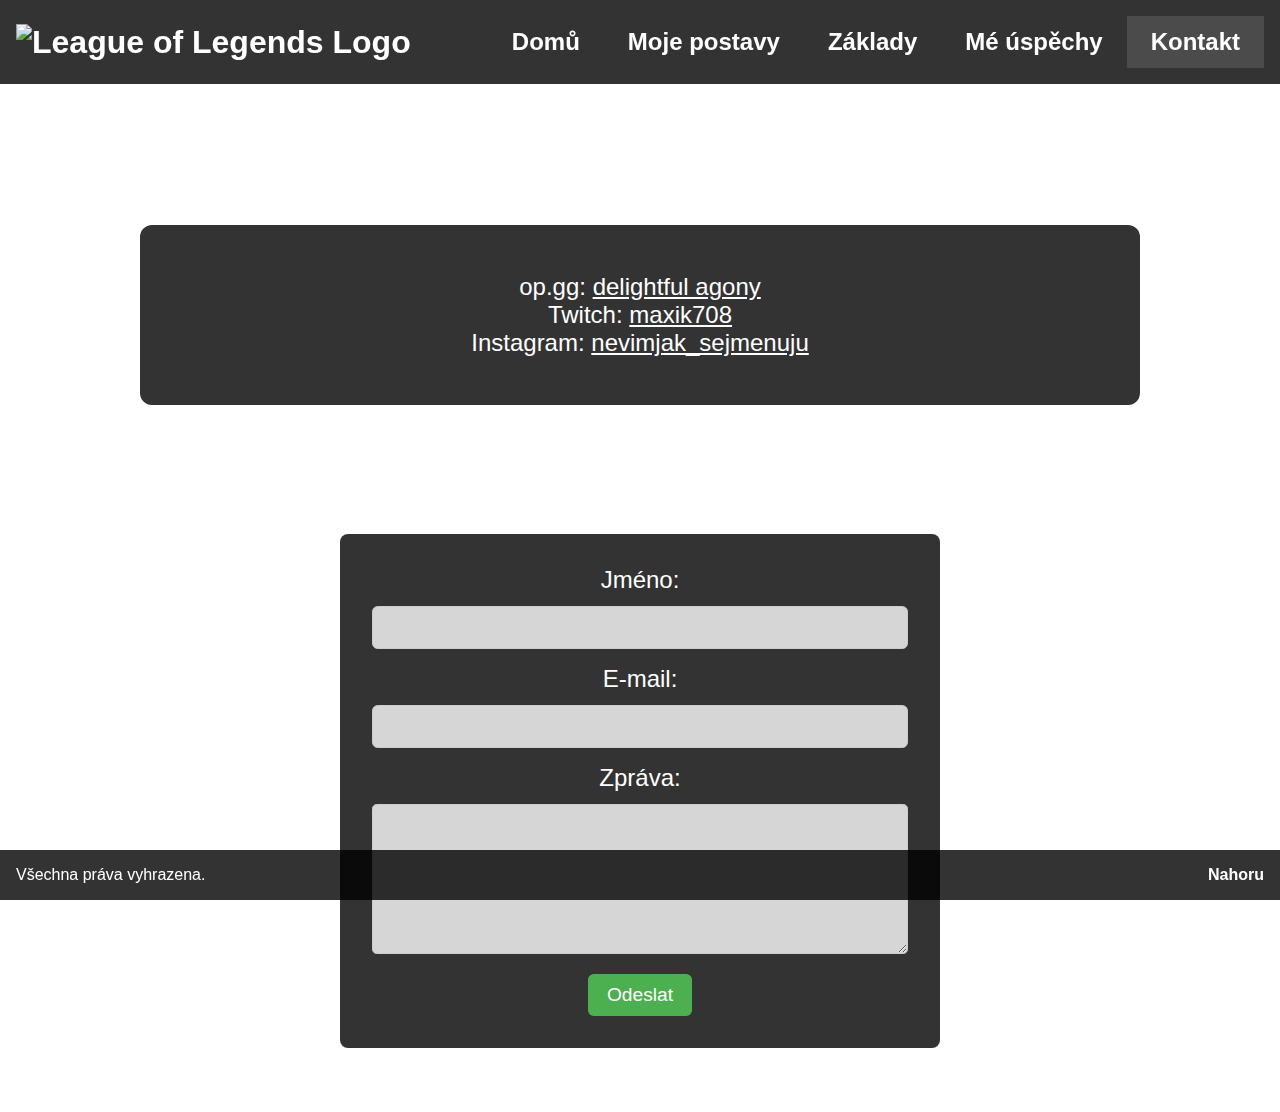
==== contact.html @ 4e921fc1 "Add files via upload" ====
<!DOCTYPE html>
<html lang="en">
<head>
    <meta charset="UTF-8">
    <meta http-equiv="X-UA-Compatible" content="IE=edge">
    <meta name="viewport" content="width=device-width, initial-scale=1.0">
    <title>Contact Us</title>
    <link href="styles.css" rel="stylesheet">
</head>
<body>
<header>
    <h1><a href="https://www.leagueoflegends.com/cs-cz/"><img src="https://upload.wikimedia.org/wikipedia/commons/thumb/d/d8/League_of_Legends_2019_vector.svg/1920px-League_of_Legends_2019_vector.svg.png" alt="League of Legends Logo"></a></h1>
    <nav>
        <a href="index.html">Domů</a>
        <a href="myfav.html">Moje postavy</a>
        <a href="zaklady.html">Základy</a>
        <a href="mojeach.html">Mé úspěchy</a>
        <a href="contact.html" class="selected">Kontakt</a>
    </nav>
</header>

<main>
     <section>
        <h2>Moje soc. sítě</h2>
        <div class="container-vertical">
            <div class="text">
                <p>op.gg: <a class="decoration" href="https://www.op.gg/summoners/eune/delightful%20agony-EDUNG">delightful agony</a><br>
                Twitch: <a class="decoration" href="https://www.twitch.tv/maxik708">maxik708</a><br>
                Instagram: <a class="decoration" href="https://www.instagram.com/nevimjak_sejmenuju/">nevimjak_sejmenuju</a></p>
            </div>
        </div>
    </section>

    <section>
        <h2>Kontaktujte mě</h2>
        <form id="contact-form" action="https://formspree.io/f/maxik709@gmail.com" method="POST">
            <div class="form-group">
                <label for="name">Jméno:</label>
                <input type="text" id="name" name="name" required>
            </div>
            <div class="form-group">
                <label for="email">E-mail:</label>
                <input type="email" id="email" name="email" required>
            </div>
            <div class="form-group">
                <label for="message">Zpráva:</label>
                <textarea id="message" name="message" rows="4" required></textarea>
            </div>
            <button type="submit">Odeslat</button>
        </form>
    </section>
</main>

<footer>
    <p>Všechna práva vyhrazena.</p>
    <p id="to-top">Nahoru</p>
</footer>

</body>
</html>
---- styles.css ----
/* Reset */
* {
    padding: 0;
    margin: 0;
    box-sizing: border-box;
}

/* Body styling */
body {
    background: url(https://www.cnet.com/a/img/resize/0ef788248caeea67f4c80ade63a6e95f49bf3a2a/hub/2015/12/17/b5fed3aa-a35c-4dc9-ad71-fc17118ebcb1/lol.jpg?auto=webp&width=1920) no-repeat center center fixed;
    background-size: cover;
    font-family: "Source Sans Pro", sans-serif;
    color: white; /* Default text color for body */
}
a{
    color: white;
    text-decoration: none;
}
/* Header styling */
header {
    background-color: rgba(0, 0, 0, 0.8);
    color: white;
    padding: 1em;
    position: fixed;
    top: 0;
    left: 0;
    width: 100%;
    display: flex;
    align-items: center;
    z-index: 1000;
}

header h1 {
    margin: 0;
    font-size: 2em;
}

header img {
    height: 60px;
    margin-right: 1em;
}

header nav {
    display: flex;
    align-items: center;
    margin-left: auto;
}

nav a {
    color: white;
    text-decoration: none;
    padding: 0.5em 1em;
    font-weight: bold;
    font-size: 1.5em;
    display: inline-block;
}
a.decoration{
    text-decoration: underline;
}
nav a:hover, .selected {
    background-color: rgba(128, 128, 128, 0.3);
}

/* Main content styling */
main {
    margin-top: 6em;
    padding: 2em;
    text-align: center;
}

section {
    margin-bottom: 2em;
}

section h2 {
    font-size: 2.5em;
    margin-bottom: 1em;
}

/* Vertical container styling */
.container-vertical {
    display: flex;
    flex-direction: column;
    align-items: center;
    gap: 2em;
    max-width: 1000px;
    margin: auto;
}

.image {
    width: 100%;
    border-radius: 0.5em;
    overflow: hidden; /* Ensures the image stays within its container */
}

.image img {
    width: 100%;
    height: auto;
    display: block;
    border-radius: 0.5em; /* Ensures the image respects the border radius */
}

.text {
    width: 100%;
    background-color: rgba(0, 0, 0, 0.8);
    color: white;
    padding: 2em;
    margin: 0.5em;
    border-radius: 0.5em;
    font-size: 1.5em; /* Increased font size */
}

/* Form styling */
form {
    max-width: 600px;
    margin: 0 auto;
    padding: 2em;
    background-color: rgba(0, 0, 0, 0.8);
    border-radius: 0.5em;
}

.form-group {
    margin-bottom: 1em;
}

form label {
    display: block;
    font-size: 1.5em;
    margin-bottom: 0.5em;
}

form input[type="text"],
form input[type="email"],
form textarea {
    width: 100%;
    padding: 0.5em;
    font-size: 1.2em;
    border: 1px solid #ccc;
    border-radius: 0.3em;
    background-color: rgba(255, 255, 255, 0.8);
}

form textarea {
    resize: vertical;
    min-height: 150px;
}

form button {
    background-color: #4CAF50;
    color: white;
    border: none;
    padding: 0.5em 1em;
    font-size: 1.2em;
    cursor: pointer;
    border-radius: 0.3em;
}

form button:hover {
    background-color: #45a049;
}

/* Footer styling */
footer {
    background-color: rgba(0, 0, 0, 0.8);
    color: white;
    display: flex;
    justify-content: space-between;
    align-items: center;
    padding: 1em;
    position: fixed;
    bottom: 0;
    width: 100%;
}

footer p {
    margin: 0;
}

#to-top {
    cursor: pointer;
    font-weight: bold;
}
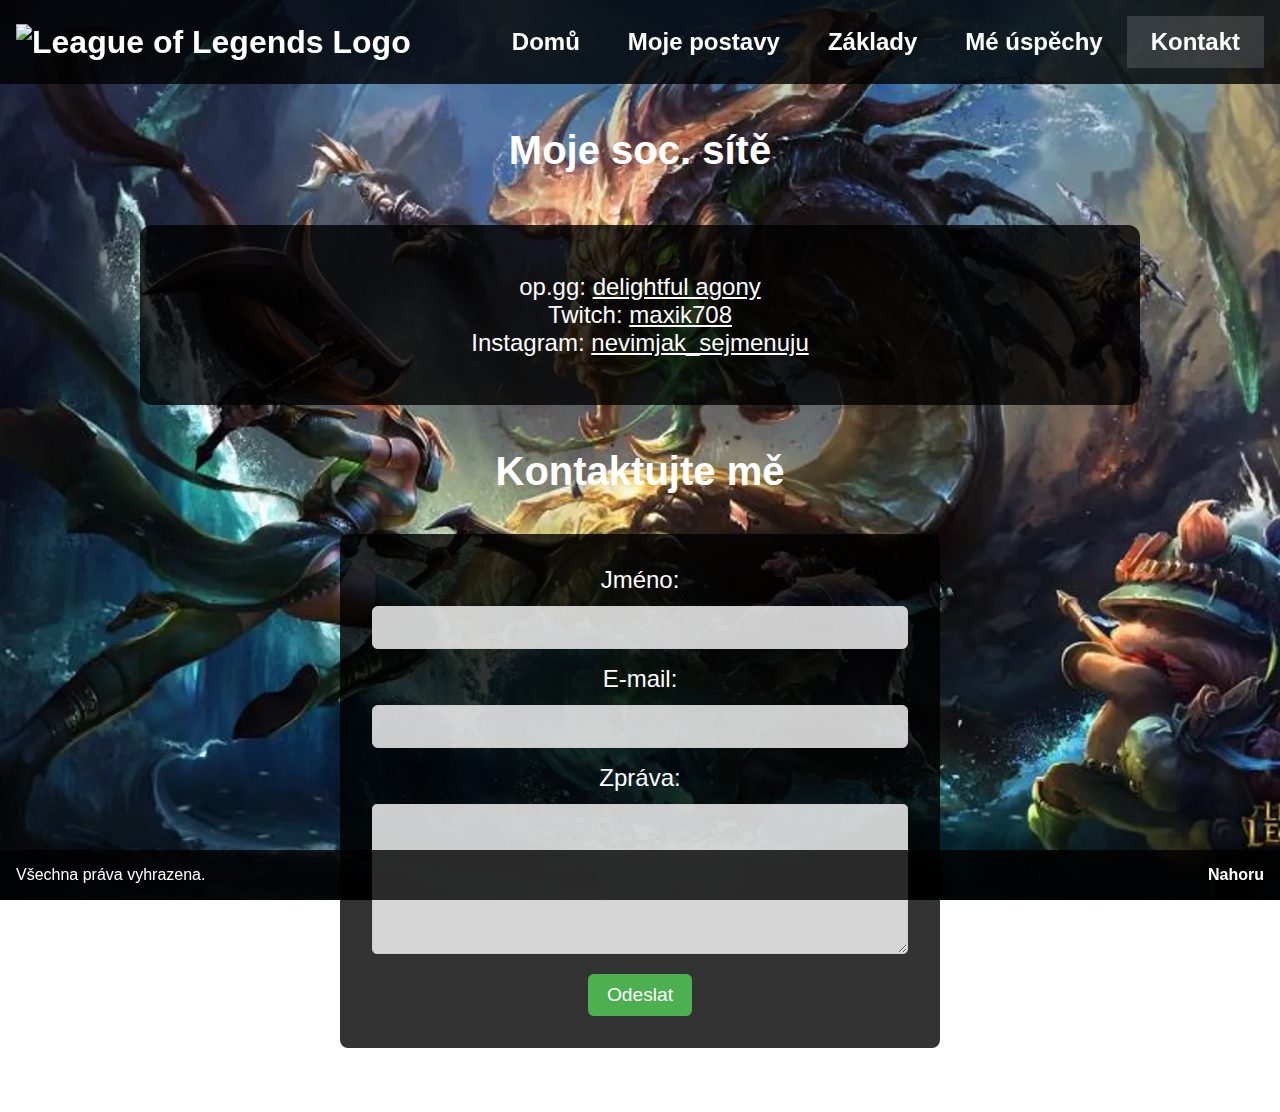
==== commit 0495f768: "Update contact.html" ====
--- a/contact.html
+++ b/contact.html
@@ -3,8 +3,9 @@
 <head>
     <meta charset="UTF-8">
     <meta http-equiv="X-UA-Compatible" content="IE=edge">
+    <meta name="description" content="LoL Max Contact">
     <meta name="viewport" content="width=device-width, initial-scale=1.0">
-    <title>Contact Us</title>
+    <title>Contact</title>
     <link href="styles.css" rel="stylesheet">
 </head>
 <body>
--- a/styles.css
+++ b/styles.css
@@ -7,10 +7,11 @@
 
 /* Body styling */
 body {
-    background: url(https://www.cnet.com/a/img/resize/0ef788248caeea67f4c80ade63a6e95f49bf3a2a/hub/2015/12/17/b5fed3aa-a35c-4dc9-ad71-fc17118ebcb1/lol.jpg?auto=webp&width=1920) no-repeat center center fixed;
+    background: url(lol.webp) no-repeat center center fixed;
     background-size: cover;
     font-family: "Source Sans Pro", sans-serif;
     color: white; /* Default text color for body */
+    content: "Background Image";
 }
 a{
     color: white;
